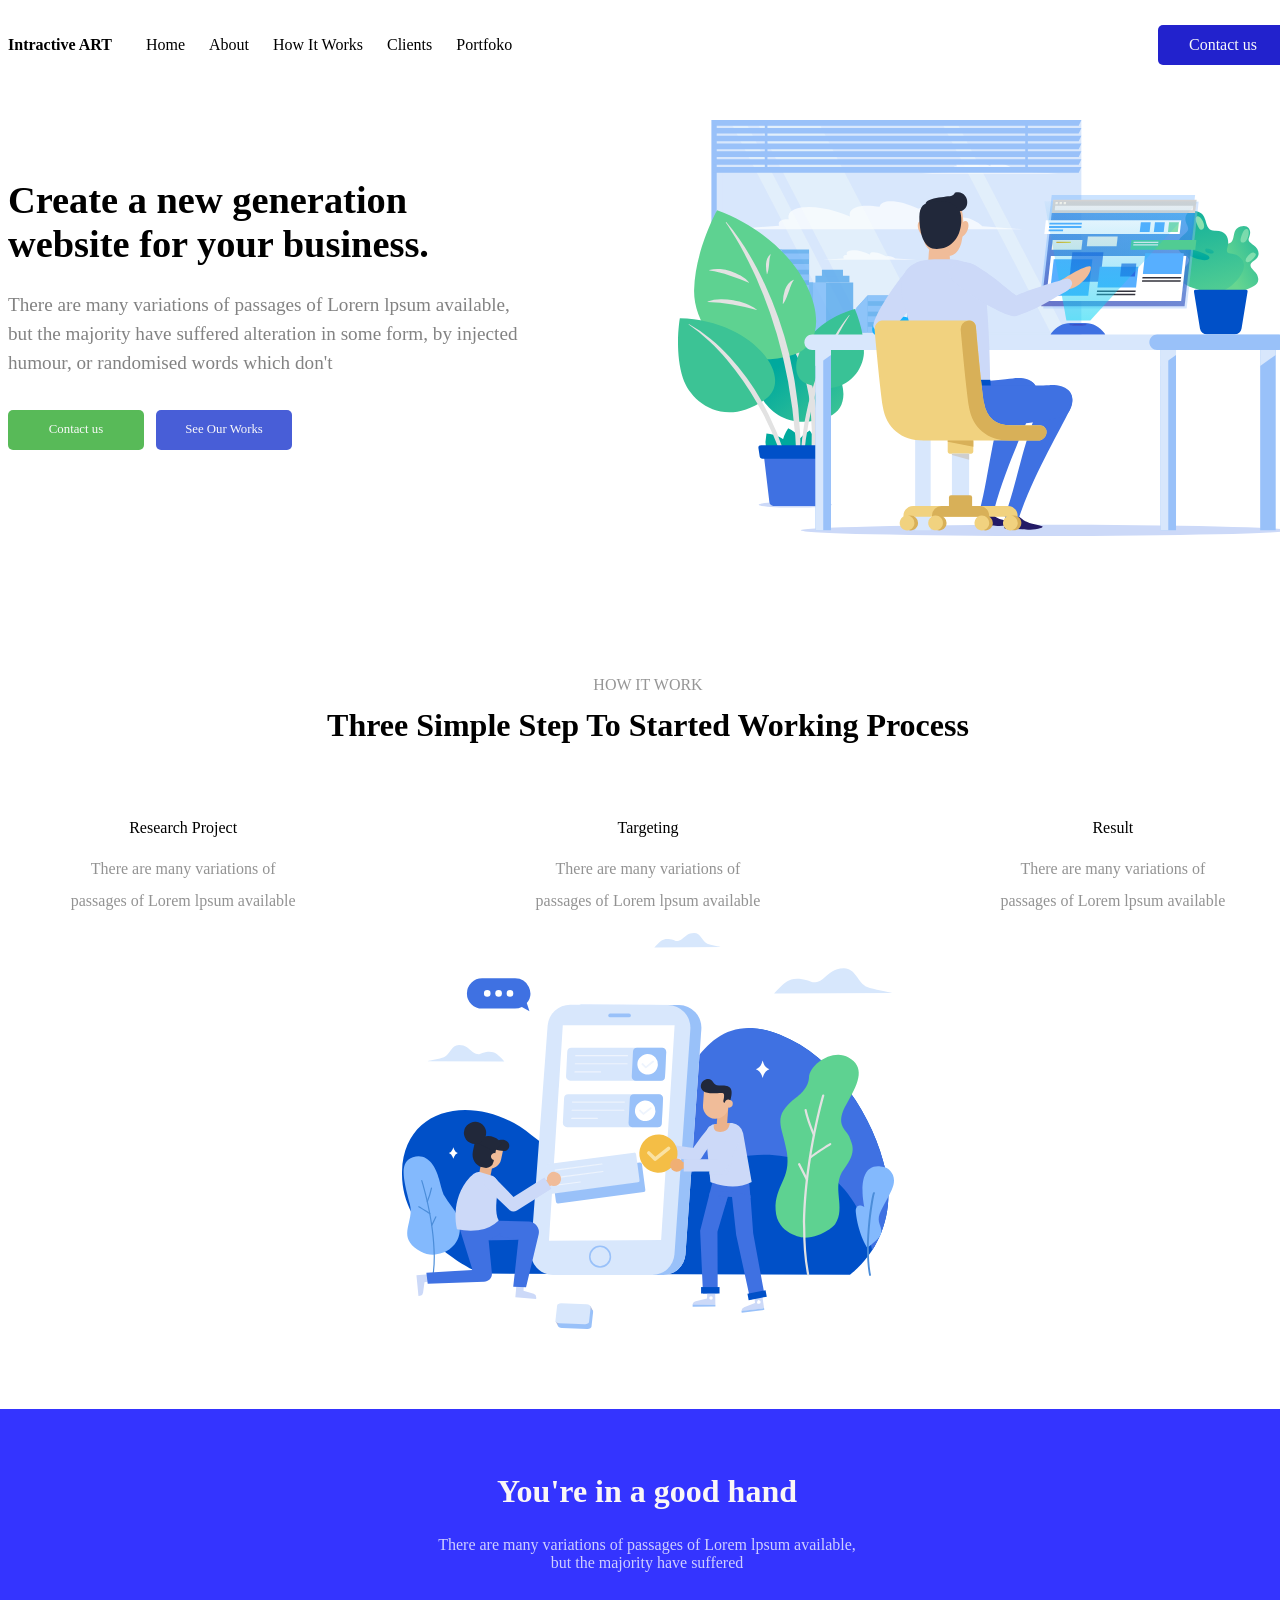
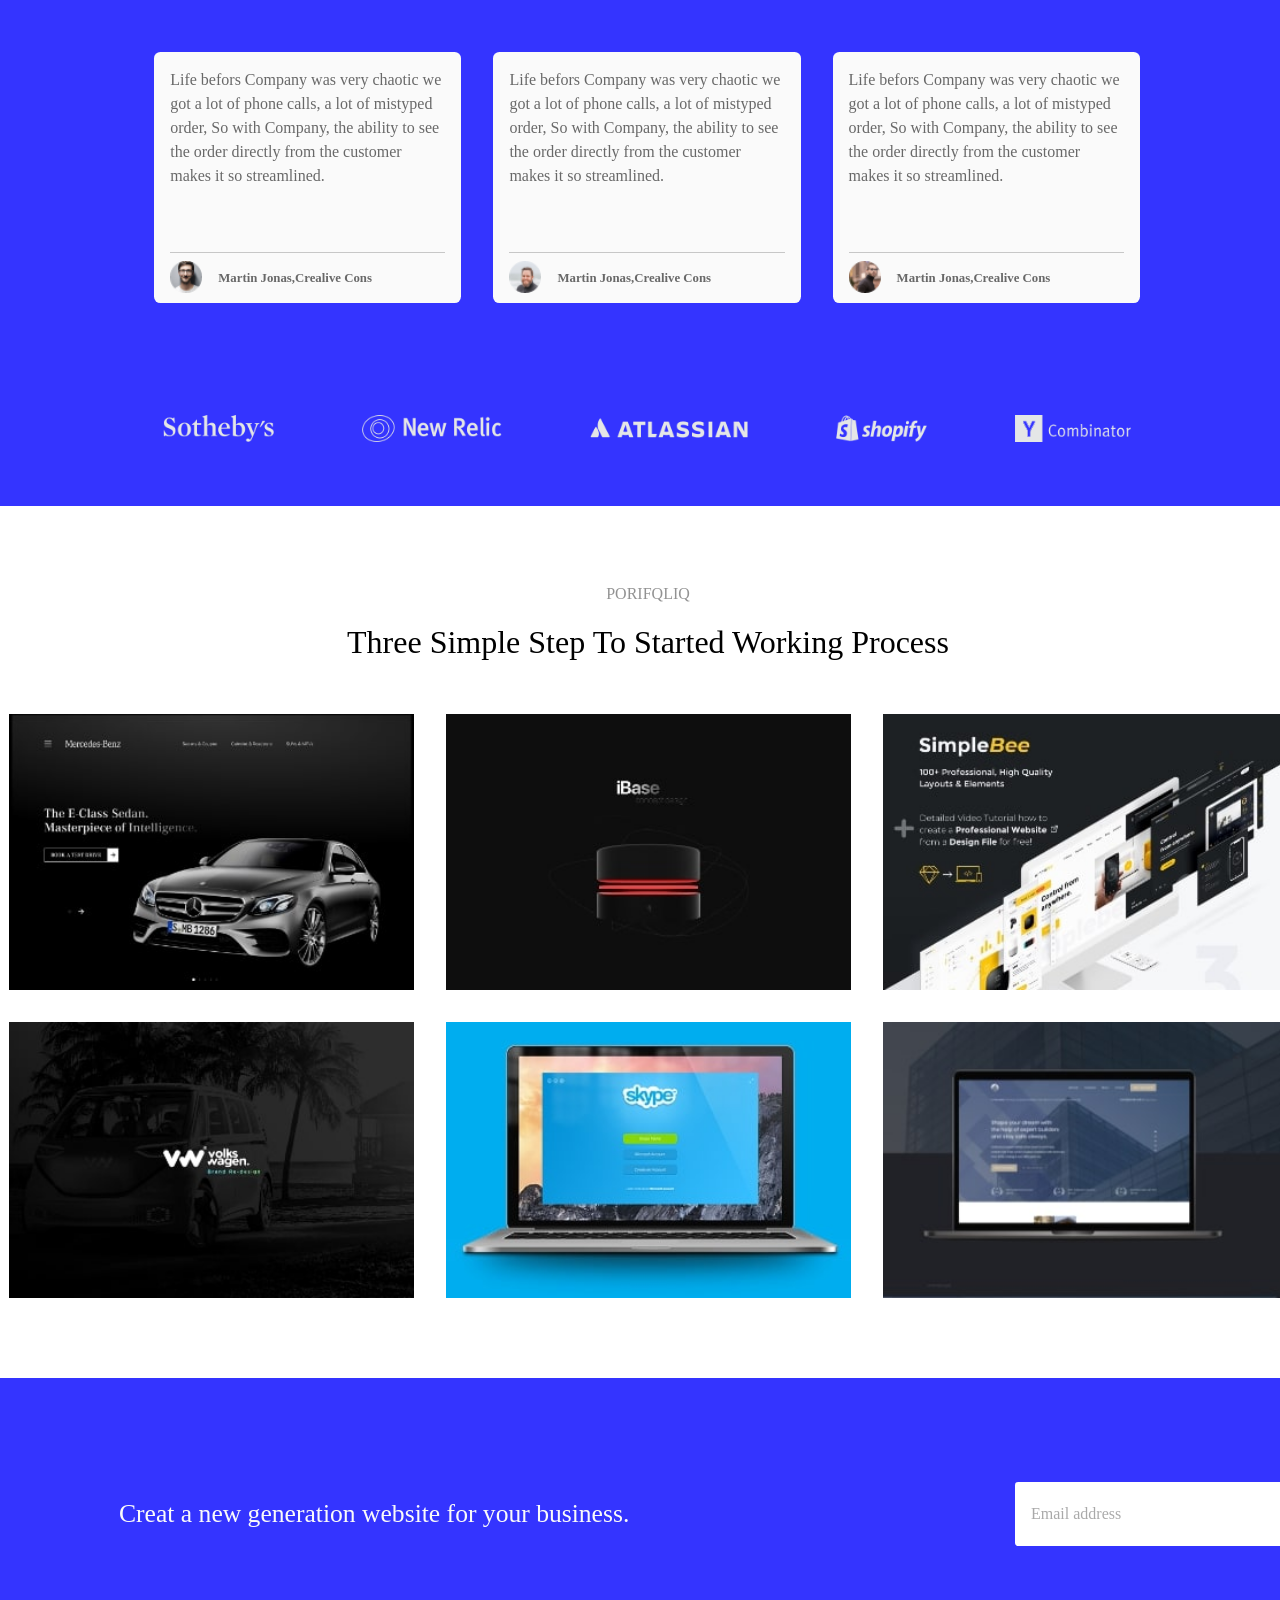
==== website-ready (1)/index.html @ 1dac4b57 "Add files via upload" ====
<!doctype html>
<html lang="en">
  <head>
    <meta charset="UTF-8" />
    <meta name="viewport" content="width=device-width, initial-scale=1.0" />
    <meta http-equiv="X-UA-Compatible" content="ie=edge" />
    <link rel="stylesheet" href="style.css" />
    <title>company</title>
  </head>
  <body>
    <header class="container header">
      <div class="divh1">
        <p class="h1">Intractive ART</p>
        <li>Home</li>
        <li>About</li>
        <li>How It Works</li>
        <li>Clients</li>
        <li>Portfoko</li>
      </div>
      <div class="btnheader">
        <p>Contact us</p>
      </div>
      <div class="hamburger">
        <span></span>
        <span></span>
        <span></span>
      </div>
      <div class="menu__hamburger">
        <li>Home</li>
        <li>About</li>
        <li>How It Works</li>
        <li>Clients</li>
        <li>Portfoko</li>
      </div>
    </header>
    <main class="container">
      <div class="main1">
        <div><img width="610px" src="images/header-img.svg" alt="" /></div>
        <div class="maindiv12">
          <div class="maintext">
            <h1>Create a new generation website for your business.</h1>
            <p class="textunderh1">
              There are many variations of passages of Lorern lpsum available,
              but the majority have suffered alteration in some form, by
              injected humour, or randomised words which don't
            </p>
          </div>
          <div class="maindivbtn">
            <p class="btnmain1">Contact us</p>
            <p class="btnmain2">See Our Works</p>
          </div>
        </div>
      </div>
      <div class="divtext">
        <p class="textmain">HOW IT WORK</p>
        <h2 class="textmainh2">Three Simple Step To Started Working Process</h2>
        <div class="divtext2">
          <div class="textfirst">
            <p>Research Project</p>
            <p class="textfirst2">
              There are many variations of<br />passages of Lorem lpsum available
            </p>
          </div>
          <div class="textfirst">
            <p>Targeting</p>
            <p class="textfirst2">
              There are many variations of<br />passages of Lorem lpsum available
            </p>
          </div>
          <div class="textfirst">
            <p>Result</p>
            <p class="textfirst2">
             There are many variations of<br />passages of Lorem lpsum available
            </p>
          </div>
        </div>
      </div>
      <div class="mainimage">
        <img src="images/main-img.svg" alt="" />
      </div>
      <div class="middlemain">
        <div class="widthmain">
          <div class="middlemaintext">
            <h2 class="middletext">You're in a good hand</h2>
            <p class="middletext2">
              There are many variations of passages of Lorem lpsum available,<br />but
              the majority have suffered
            </p>
          </div>
          <div class="divparentidea">
            <div class="dividea">
              <div>
                <p>
                  Life befors Company was very chaotic we got a lot of phone
                  calls, a lot of mistyped order, So with Company, the ability
                  to see the order directly from the customer makes it so
                  streamlined.
                </p>
              </div>
              <div class="divimgidea">
                <img class="imgidea" src="images/person-1.png" alt="" />
                <p>Martin Jonas,Crealive Cons</p>
              </div>
            </div>
            <div class="dividea">
              <div>
                <p>
                  Life befors Company was very chaotic we got a lot of phone
                  calls, a lot of mistyped order, So with Company, the ability
                  to see the order directly from the customer makes it so
                  streamlined.
                </p>
              </div>
              <div class="divimgidea">
                <img class="imgidea" src="images/person-2.png" alt="" />
                <p>Martin Jonas,Crealive Cons</p>
              </div>
            </div>
            <div class="dividea">
              <div>
                <p>
                  Life befors Company was very chaotic we got a lot of phone
                  calls, a lot of mistyped order, So with Company, the ability
                  to see the order directly from the customer makes it so
                  streamlined.
                </p>
              </div>
              <div class="divimgidea">
                <img class="imgidea" src="images/person-3.png" alt="" />
                <p>Martin Jonas,Crealive Cons</p>
              </div>
            </div>
          </div>
          <div class="mainlogo">
            <img src="images/logo-1.svg" alt="" />
            <img src="images/logo-2.svg" alt="" />
            <img src="images/logo-3.svg" alt="" />
            <img src="images/logo-4.svg" alt="" />
            <img src="images/logo-5.svg" alt="" />
          </div>
        </div>
      </div>
      <div>
        <div class="textporifqliq">
          <p class="textporifqliq1">PORIFQLIQ</p>
          <p class="textporifqliq2">
            Three Simple Step To Started Working Process
          </p>
        </div>
        <div class="imgporifqliq">
          <img
            width="405px"
            height="276px"
            src="images/portfolio-1.jpg"
            alt=""
          />
          <img
            width="405px"
            height="276px"
            src="images/portfolio-2.jpg"
            alt=""
          />
          <img
            width="405px"
            height="276px"
            src="images/portfolio-3.jpg"
            alt=""
          />
          <img
            width="405px"
            height="276px"
            src="images/portfolio-4.jpg"
            alt=""
          />
          <img
            width="405px"
            height="276px"
            src="images/portfolio-5.jpg"
            alt=""
          />
          <img
            width="405px"
            height="276px"
            src="images/portfolio-6.jpg"
            alt=""
          />
        </div>
      </div>
    </main>
    <footer class="footer">
      <div class="containerfooter">
        <p class="footertext">
          Creat a new generation website for your business.
        </p>
        <div class="divinput">
          <input class="email" type="email" placeholder="Email address" />
        </div>
        <div class="linkfooter">
          <img width="20px" src="images/right-arrow.svg" alt="" />
        </div>
      </div>
    </footer>
  </body>
</html>
---- website-ready (1)/style.css ----
@font-face {
  font-family: "TTNorms";
  src: url("/fonts/TTNorms-Regular.otf") format("openType");
}
@font-face {
  font-family: "TTNorms Medium";
  src: url("/fonts/TTNorms-Medium.otf") format("openType");
}
@font-face {
  font-family: "TTNorms Light";
  src: url("/fonts/TTNorms-Light.otf") format("openType");
}

@font-face {
  font-family: "Times Roman Italic";
  src: url("/fonts/Times-new-roman-italic.ttf") format("truetype");
}

* {
  box-sizing: border-box;
}

.container {
  width: 80rem;
  background-color: rgb(255, 255, 255);
  margin-left: auto;
  margin-right: auto;
}
/*          header section in project           */
.header {
  font-family: "TTNorms Medium";
  display: flex;
  justify-content: space-between;
  margin-top: 20px;
}
.h1 {
  font-family: "TTNorms Medium";
  font-weight: 800;
  padding-right: 10px;
}
.divh1 {
  display: flex;
  justify-content: flex-start;
  gap: 24px;
}
.divh1 li {
  align-self: center;
  list-style: none;
}
.btnheader {
  display: flex;
  align-self: center;
  justify-content: center;
  align-items: center;
  background-color: rgb(34, 34, 205);
  color: #fafafa;
  border-radius: 5px;
  width: 130px;
  height: 40px;
  transition: all 140ms ease-in 20ms;
}
header div li,
.btnheader {
  cursor: pointer;
}
.hamburger {
  display: none;
  flex-direction: column;
  align-self: center;
  gap: 5px;
  cursor: pointer;
}
.hamburger span {
  width: 25px;
  height: 3px;
  background-color: black;
}
.menu__hamburger {
  display: flex;
  position: absolute;
  flex-direction: column;
  list-style: none;
  transform: translateX(-300px);
  gap: 25px;
  width: 180px;
  height: 300px;
  background-color: purple;
  padding: 15px;
  border-radius: 10px;
  transition: all 140ms ease-in 20ms;
}
.btnheader:hover {
  background-color: rgba(34, 34, 205, 0.784);
  transform: scale(1.05);
}
/*          main section in project        */
.main1 {
  display: flex;
  flex-direction: row-reverse;
  justify-content: space-between;
  margin-top: 50px;
}
.maindiv12 {
  display: flex;
  flex-direction: column;
  width: 32.5rem;
  font-family: "TTNorms Medium";
  margin-top: 2rem;
}
.maintext {
  color: #000000;
  font-size: 1.2rem;
}
.textunderh1 {
  font-size: 1.2rem;
  line-height: 1.8rem;
  color: rgba(0, 0, 0, 0.49);
}
.maindivbtn {
  display: flex;
  justify-content: flex-start;
  gap: 12px;
}
.btnmain1 {
  display: flex;
  justify-content: center;
  align-items: center;
  align-self: center;
  font-size: 0.8rem;
  cursor: pointer;
  color: #fafafa;
  background-color: rgb(88, 186, 88);
  border-radius: 5px;
  width: 8.5rem;
  height: 2.5rem;
  transition: all 140ms ease-in 20ms;
}
.btnmain2 {
  display: flex;
  justify-content: center;
  align-items: center;
  align-self: center;
  font-size: 0.8rem;
  cursor: pointer;
  color: #fafafa;
  background-color: rgb(72, 94, 215);
  border-radius: 5px;
  width: 8.5rem;
  height: 2.5rem;
  transition: all 140ms ease-in 20ms;
}

.btnmain1:hover {
  background-color: rgba(88, 186, 88, 0.778);
}
.btnmain2:hover {
  background-color: rgba(72, 93, 215, 0.801);
}
.divtext {
  display: flex;
  flex-direction: column;
  align-items: center;
  margin-top: 7.5rem;
  font-family: "TTNorms Medium";
}
.textmain {
  color: #0000006a;
}
.textmainh2 {
  font-size: 2rem;
  margin-top: -0.2rem;
}
.divtext2 {
  display: flex;
  flex-direction: row;
  justify-content: center;
  margin-top: 2rem;
  gap: 240px;
}
.textfirst {
  text-align: center;
}
.textfirst2 {
  color: #0000006d;
  line-height: 2rem;
}
.mainimage {
  display: flex;
  justify-content: center;
}
.middlemain {
  display: flex;
  justify-content: center;
  background-color: rgb(52, 52, 255);
  width: 1522px;
  margin-left: -122px;
  margin-top: 5rem;
}
.widthmain {
  width: 100%;
}
.middlemaintext {
  font-family: "TTNorms Medium";
  text-align: center;
  margin-top: 4rem;
}
.middletext {
  font-size: 2rem;
  color: #faf6f6;
}
.middletext2 {
  color: #ffffffc2;
  font-size: 1rem;
}
.divparentidea {
  display: flex;
  flex-direction: row;
  justify-content: center;
  flex-wrap: wrap;
  margin-top: 5rem;
  gap: 2rem;
}
.dividea {
  font-family: "Times Roman Italic";
  padding: 0rem 1rem;
  width: 19.2rem;
  font-size: 1rem;
  line-height: 1.5rem;
  background-color: #fafafa;
  color: rgba(0, 0, 0, 0.584);
  border-radius: 0.4rem;
}
.divimgidea {
  display: flex;
  flex-direction: row;
  margin-top: 4rem;
  font-family: "TTNorms Medium";
  font-size: 0.8rem;
  font-weight: 900;
  border-width: 1px 0px 0px 0px;
  border-color: #00000034;
  border-style: solid;
}
.imgidea {
  width: 2rem;
  height: 2rem;
  margin-right: 1rem;
  margin-top: 0.5rem;
}
.mainlogo {
  display: flex;
  justify-content: center;
  align-items: center;
  gap: 5.5rem;
  margin-top: 7rem;
  padding-bottom: 4rem;
}
.textporifqliq {
  margin-top: 5rem;
  text-align: center;
  line-height: 1rem;
}
.textporifqliq1 {
  font-family: "TTNorms Medium";
  font-size: 1rem;
  color: #0000006d;
}
.textporifqliq2 {
  font-family: "TTNorms Medium";
  font-size: 2rem;
}
.imgporifqliq {
  display: flex;
  flex-wrap: wrap;
  justify-content: center;
  gap: 2rem;
  margin-top: 4rem;
}
/**************footer section in project****************/
.footer {
  background-color: rgb(52, 52, 255);
  width: 1522px;
  margin-left: -10px;
  margin-top: 5rem;
}
.containerfooter {
  display: flex;
  justify-content: space-between;
  text-align: center;
  width: 80rem;
  margin-left: auto;
  margin-right: auto;
  padding-top: 6rem;
  padding-bottom: 6rem;
}
.footertext {
  font-family: "TTNorms Medium";
  font-size: 1.6rem;
  color: #fafafa;
}
.divinput {
  display: flex;
  align-items: center;
}
.email {
  font-family: "TTNorms Medium";
  font-size: 1rem;
  color: #000000;
  width: 24rem;
  height: 4rem;
  border-radius: 0.2rem;
  border-width: 0rem;
  padding-left: 1rem;
}
::placeholder {
  color: rgba(0, 0, 0, 0.338);
}
.linkfooter {
  display: flex;
  justify-content: center;
  position: absolute;
  border-width: 0rem;
  border-radius: 0.2rem;
  width: 3.5rem;
  height: 3.5rem;
  margin-top: 0.8rem;
  margin-left: 76.2rem;
  background-color: rgb(52, 52, 255);
}
/***************responsive*************/
@media only screen and (max-width: 1200px) {
  .container {
    max-width: 960px;
  }
}

@media only screen and (max-width: 992px) {
  .container {
    max-width: 720px;
  }
}

@media only screen and (max-width: 768px) {
  .container {
    max-width: 540px;
  }
  .btnheader {
    display: none;
  }
}
@media only screen and (max-width: 576px) {
  .container {
    max-width: 100%;
  }
  /*****************header project*****************/
  li {
    display: none;
  }

  .hamburger {
    display: flex;
  }
  .hamburger:hover ~ .menu__hamburger {
    transform: translateX(-5px);
  }
  .hamburger:hover ~ .menu__hamburger li {
    display: inline;
  }
  /*************main project**************/

  .main1 img {
    display: none;
  }
  .maintext {
    font-size: 0.8rem;
    text-align: center;
  }
  .textunderh1 {
    font-size: 0.8rem;
    text-align: center;
  }
  .maindivbtn {
    justify-content: space-between;
  }
  .divtext {
    margin-top: 2rem;
  }
  .textmainh2 {
    font-size: 0.8rem;
    text-align: center;
  }
  .divtext2 {
    margin-top: 1rem;
    gap: 10px;
  }
  .textfirst {
    font-size: 0.4rem;
  }
  .textfirst2 {
    line-height: 1rem;
  }
  .mainimage img {
    width: 250px;
    height: 250px;
  }
  .middlemain {
    width: 99vw;
    margin-left: calc(50% - 50vw);
    margin-top: 2rem;
  }
  .middlemaintext {
    margin-top: 1rem;
  }
  .middletext {
    font-size: 1.5rem;
  }
  .middletext2 {
    font-size: 10px;
  }
  .divparentidea {
    margin-top: 2rem;
    gap: 10px;
  }
  .dividea {
    font-size: 0.8rem;
    line-height: 1rem;
    width: 70%;
    padding: 0rem 0.5rem;
  }
  .divimgidea {
    margin-top: 2rem;
    font-size: 0.5rem;
  }
  .imgidea {
    width: 1rem;
    height: 1rem;
  }
  .mainlogo {
    margin-top: 2rem;
    gap: 1rem;
    padding-bottom: 2rem;
  }
  .mainlogo img {
    width: 14%;
    height: 15%;
    margin-top: 1rem;
    gap: 10px;
  }
  .textporifqliq {
    margin-top: 2rem;
  }
  .textporifqliq2 {
    font-size: 0.8rem;
  }
  .imgporifqliq {
    margin-top: 2rem;
    gap: 10px;
  }
  .imgporifqliq img {
    width: 40%;
    height: 40%;
  }
  /***********footer***********/
  .footer {
    width: 97.5vw;
    
    margin-top: 2rem;
  }
  .containerfooter{
    width: 100%;
    flex-direction: column;
    padding-top: 2rem;
    padding-bottom: 2rem;
    
  }
  .footertext{
    font-size: 0.8rem;
    padding: 0px 10px;
  }
  .divinput{
    justify-content: center;
    margin-top: 1rem;
  }
  .email{
    height: 2rem;
    font-size: 0.8rem;
    width: 70%;
    
  }
  .linkfooter{
    margin-left: 20.2rem;
    width: 1.5rem;
    height: 1.5rem;
    margin-top: 3.8rem;
  }
  .linkfooter img{
    width: 10px;
  }
}
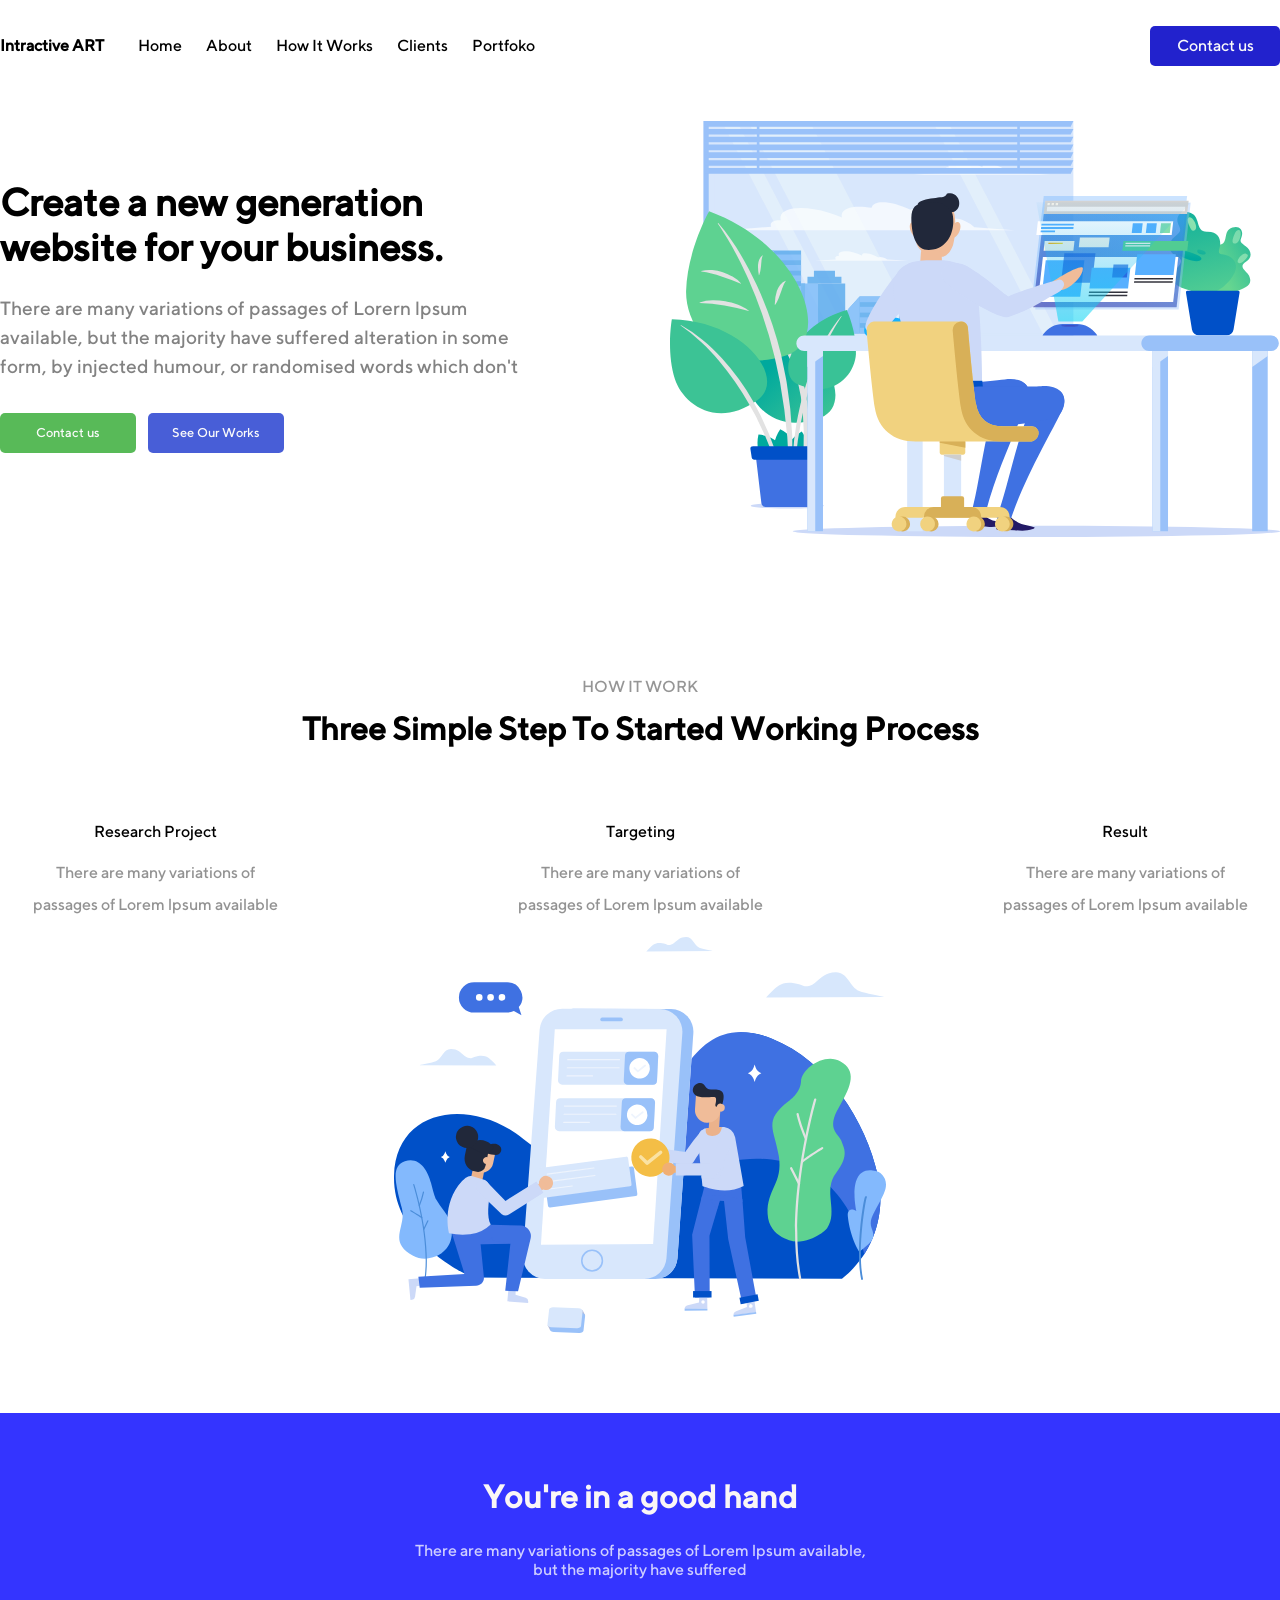
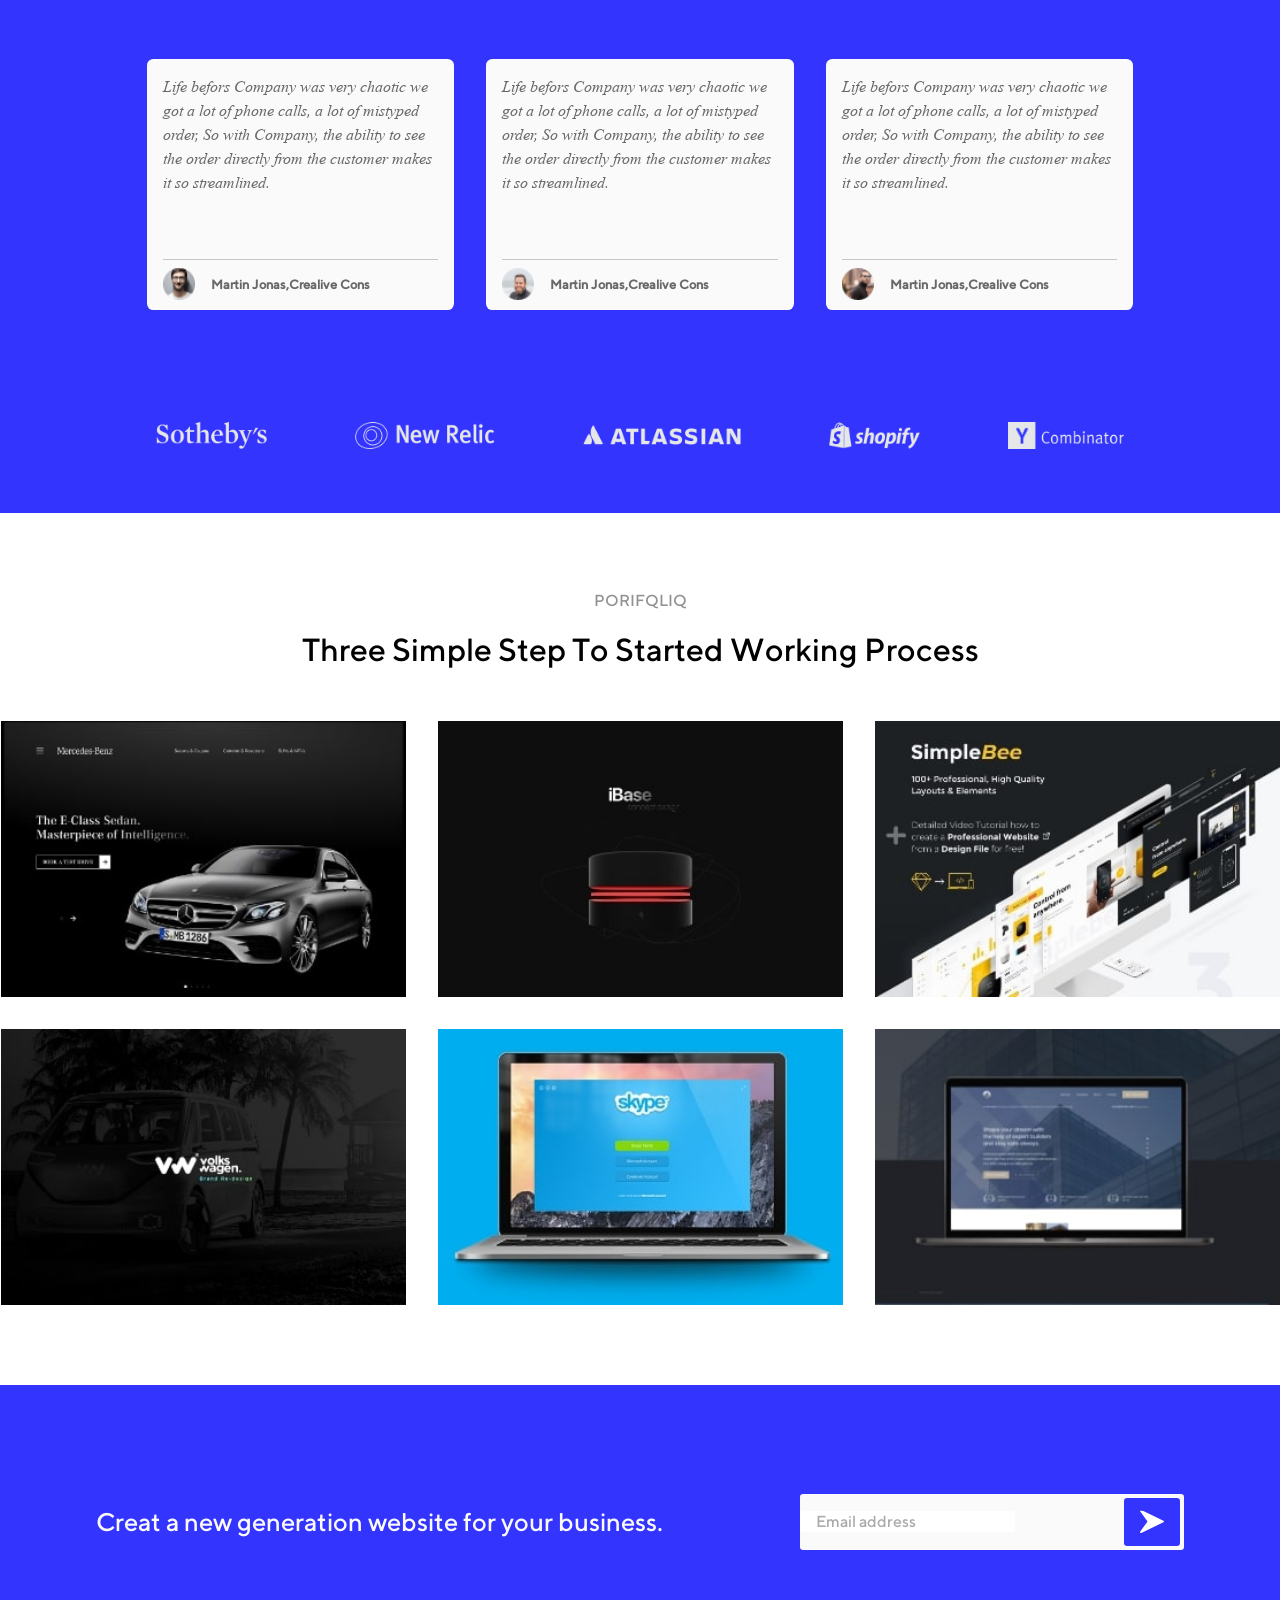
==== commit 06f69a07: "Add files via upload" ====
--- a/website-ready (1)/index.html
+++ b/website-ready (1)/index.html
@@ -58,19 +58,22 @@
           <div class="textfirst">
             <p>Research Project</p>
             <p class="textfirst2">
-              There are many variations of<br />passages of Lorem lpsum available
+              There are many variations of<br />passages of Lorem lpsum
+              available
             </p>
           </div>
           <div class="textfirst">
             <p>Targeting</p>
             <p class="textfirst2">
-              There are many variations of<br />passages of Lorem lpsum available
+              There are many variations of<br />passages of Lorem lpsum
+              available
             </p>
           </div>
           <div class="textfirst">
             <p>Result</p>
             <p class="textfirst2">
-             There are many variations of<br />passages of Lorem lpsum available
+              There are many variations of<br />passages of Lorem lpsum
+              available
             </p>
           </div>
         </div>
@@ -78,68 +81,70 @@
       <div class="mainimage">
         <img src="images/main-img.svg" alt="" />
       </div>
-      <div class="middlemain">
-        <div class="widthmain">
-          <div class="middlemaintext">
-            <h2 class="middletext">You're in a good hand</h2>
-            <p class="middletext2">
-              There are many variations of passages of Lorem lpsum available,<br />but
-              the majority have suffered
-            </p>
-          </div>
-          <div class="divparentidea">
-            <div class="dividea">
-              <div>
-                <p>
-                  Life befors Company was very chaotic we got a lot of phone
-                  calls, a lot of mistyped order, So with Company, the ability
-                  to see the order directly from the customer makes it so
-                  streamlined.
-                </p>
-              </div>
-              <div class="divimgidea">
-                <img class="imgidea" src="images/person-1.png" alt="" />
-                <p>Martin Jonas,Crealive Cons</p>
-              </div>
-            </div>
-            <div class="dividea">
-              <div>
-                <p>
-                  Life befors Company was very chaotic we got a lot of phone
-                  calls, a lot of mistyped order, So with Company, the ability
-                  to see the order directly from the customer makes it so
-                  streamlined.
-                </p>
-              </div>
-              <div class="divimgidea">
-                <img class="imgidea" src="images/person-2.png" alt="" />
-                <p>Martin Jonas,Crealive Cons</p>
-              </div>
-            </div>
-            <div class="dividea">
-              <div>
-                <p>
-                  Life befors Company was very chaotic we got a lot of phone
-                  calls, a lot of mistyped order, So with Company, the ability
-                  to see the order directly from the customer makes it so
-                  streamlined.
-                </p>
-              </div>
-              <div class="divimgidea">
-                <img class="imgidea" src="images/person-3.png" alt="" />
-                <p>Martin Jonas,Crealive Cons</p>
-              </div>
-            </div>
-          </div>
-          <div class="mainlogo">
-            <img src="images/logo-1.svg" alt="" />
-            <img src="images/logo-2.svg" alt="" />
-            <img src="images/logo-3.svg" alt="" />
-            <img src="images/logo-4.svg" alt="" />
-            <img src="images/logo-5.svg" alt="" />
-          </div>
-        </div>
-      </div>
+    </main>
+    <div class="middlemain">
+      <div class="widthmain">
+        <div class="middlemaintext">
+          <h2 class="middletext">You're in a good hand</h2>
+          <p class="middletext2">
+            There are many variations of passages of Lorem lpsum available,<br />but
+            the majority have suffered
+          </p>
+        </div>
+        <div class="divparentidea">
+          <div class="dividea">
+            <div>
+              <p>
+                Life befors Company was very chaotic we got a lot of phone
+                calls, a lot of mistyped order, So with Company, the ability to
+                see the order directly from the customer makes it so
+                streamlined.
+              </p>
+            </div>
+            <div class="divimgidea">
+              <img class="imgidea" src="images/person-1.png" alt="" />
+              <p>Martin Jonas,Crealive Cons</p>
+            </div>
+          </div>
+          <div class="dividea">
+            <div>
+              <p>
+                Life befors Company was very chaotic we got a lot of phone
+                calls, a lot of mistyped order, So with Company, the ability to
+                see the order directly from the customer makes it so
+                streamlined.
+              </p>
+            </div>
+            <div class="divimgidea">
+              <img class="imgidea" src="images/person-2.png" alt="" />
+              <p>Martin Jonas,Crealive Cons</p>
+            </div>
+          </div>
+          <div class="dividea">
+            <div>
+              <p>
+                Life befors Company was very chaotic we got a lot of phone
+                calls, a lot of mistyped order, So with Company, the ability to
+                see the order directly from the customer makes it so
+                streamlined.
+              </p>
+            </div>
+            <div class="divimgidea">
+              <img class="imgidea" src="images/person-3.png" alt="" />
+              <p>Martin Jonas,Crealive Cons</p>
+            </div>
+          </div>
+        </div>
+        <div class="mainlogo">
+          <img src="images/logo-1.svg" alt="" />
+          <img src="images/logo-2.svg" alt="" />
+          <img src="images/logo-3.svg" alt="" />
+          <img src="images/logo-4.svg" alt="" />
+          <img src="images/logo-5.svg" alt="" />
+        </div>
+      </div>
+    </div>
+    <main class="container">
       <div>
         <div class="textporifqliq">
           <p class="textporifqliq1">PORIFQLIQ</p>
@@ -194,9 +199,7 @@
         </p>
         <div class="divinput">
           <input class="email" type="email" placeholder="Email address" />
-        </div>
-        <div class="linkfooter">
-          <img width="20px" src="images/right-arrow.svg" alt="" />
+          <img class="imgfooter" src="images/right-arrow.svg" alt="" />
         </div>
       </div>
     </footer>
--- a/website-ready (1)/style.css
+++ b/website-ready (1)/style.css
@@ -18,6 +18,10 @@
 
 * {
   box-sizing: border-box;
+}
+body {
+  margin: 0;
+  padding: 0;
 }
 
 .container {
@@ -192,8 +196,7 @@
   display: flex;
   justify-content: center;
   background-color: rgb(52, 52, 255);
-  width: 1522px;
-  margin-left: -122px;
+  width: 100%;
   margin-top: 5rem;
 }
 .widthmain {
@@ -279,15 +282,16 @@
 /**************footer section in project****************/
 .footer {
   background-color: rgb(52, 52, 255);
-  width: 1522px;
-  margin-left: -10px;
+  width: inherit;
   margin-top: 5rem;
 }
 .containerfooter {
   display: flex;
   justify-content: space-between;
+  align-items: center;
+  flex-wrap: wrap;
   text-align: center;
-  width: 80rem;
+  width: 85%;
   margin-left: auto;
   margin-right: auto;
   padding-top: 6rem;
@@ -300,14 +304,18 @@
 }
 .divinput {
   display: flex;
-  align-items: center;
+  justify-content: space-between;
+  align-items: center;
+
+  width: 24em;
+  height: 3.5rem;
+  background-color: #fafafa;
+  border-radius: 0.2rem;
 }
 .email {
   font-family: "TTNorms Medium";
   font-size: 1rem;
   color: #000000;
-  width: 24rem;
-  height: 4rem;
   border-radius: 0.2rem;
   border-width: 0rem;
   padding-left: 1rem;
@@ -315,23 +323,24 @@
 ::placeholder {
   color: rgba(0, 0, 0, 0.338);
 }
-.linkfooter {
-  display: flex;
-  justify-content: center;
-  position: absolute;
-  border-width: 0rem;
+.imgfooter {
+  cursor: pointer;
   border-radius: 0.2rem;
   width: 3.5rem;
-  height: 3.5rem;
-  margin-top: 0.8rem;
-  margin-left: 76.2rem;
+  height: 3rem;
   background-color: rgb(52, 52, 255);
-}
+  padding: 0.8rem;
+  margin: 1%;
+}
+
 /***************responsive*************/
 @media only screen and (max-width: 1200px) {
   .container {
     max-width: 960px;
   }
+  .containerfooter {
+    justify-content: center;
+  }
 }
 
 @media only screen and (max-width: 992px) {
@@ -353,6 +362,9 @@
     max-width: 100%;
   }
   /*****************header project*****************/
+  .header{
+    padding: 0rem 0.5rem;
+  }
   li {
     display: none;
   }
@@ -380,7 +392,8 @@
     text-align: center;
   }
   .maindivbtn {
-    justify-content: space-between;
+    justify-content: center;
+    gap: 50px;
   }
   .divtext {
     margin-top: 2rem;
@@ -404,8 +417,6 @@
     height: 250px;
   }
   .middlemain {
-    width: 99vw;
-    margin-left: calc(50% - 50vw);
     margin-top: 2rem;
   }
   .middlemaintext {
@@ -462,38 +473,32 @@
   }
   /***********footer***********/
   .footer {
-    width: 97.5vw;
-    
-    margin-top: 2rem;
-  }
-  .containerfooter{
-    width: 100%;
+    margin-top: 2rem;
+  }
+  .containerfooter {
     flex-direction: column;
+    justify-content: center;
+    align-items: center;
+    gap: 1rem;
     padding-top: 2rem;
     padding-bottom: 2rem;
-    
-  }
-  .footertext{
+  }
+  .footertext {
     font-size: 0.8rem;
     padding: 0px 10px;
   }
-  .divinput{
-    justify-content: center;
-    margin-top: 1rem;
-  }
-  .email{
+
+  .divinput {
+    width: 14rem;
     height: 2rem;
-    font-size: 0.8rem;
-    width: 70%;
-    
-  }
-  .linkfooter{
-    margin-left: 20.2rem;
-    width: 1.5rem;
-    height: 1.5rem;
-    margin-top: 3.8rem;
-  }
-  .linkfooter img{
-    width: 10px;
-  }
-}
+  }
+  .email {
+    font-size: 0.5rem;
+    padding-left: 0.5rem;
+  }
+  .imgfooter {
+    width: 2rem;
+    height: 1.8rem;
+    padding: 0.5rem;
+  }
+}
